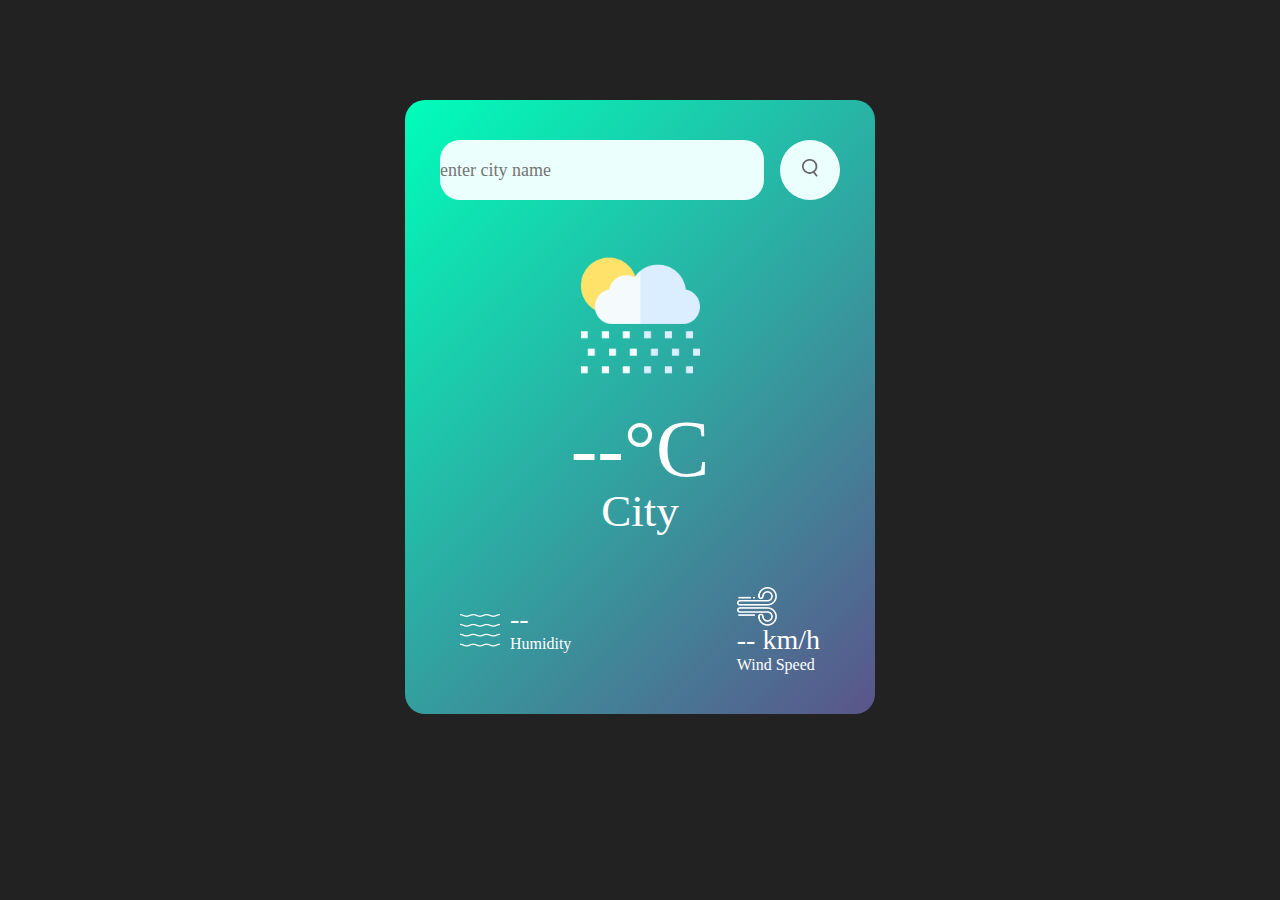
==== Weather App/index.html @ e662422d "Weather App" ====
<!DOCTYPE html>
<html lang="en">
<head>
    <meta charset="UTF-8">
    <meta name="viewport" content="width=device-width, initial-scale=1.0">
    <title>Weather App</title>
    <link rel="stylesheet" href="./style.css"/>
</head>
<body>
    <div class="container">
        <div class ="search">
            <input  type="text" placeholder="enter city name" spellcheck="false"/>
            <button><img src="images/search.png"></button>
        </div>
        <div class="weather">
            <img src="images/rain.png" class="weather-icon">
            <h1 class="temp">--°C</h1>
            <h2 class="city">City</h2>
            <div class="details">

                <div class="col">
                    <img src="images/humidity.png">
                    <div><p class="humidity">--</p>
                    <p>Humidity</p></div>
                </div>
        
                <div class="col">
                   <div><img src="images/wind.png">
                    <p class="wind">-- km/h</p>
                    <p>Wind Speed</p></div>
                </div>

            </div>
        </div>
    </div>
</body>
</html>
---- Weather App/style.css ----
*{
    margin: 0;
    padding: 0;
    font-family: 'Poppins','sans-serif';
    box-sizing: border-box;
}

body{
    background: #222;
}

.container{
    width:90%;
    max-width: 470px;
    background: linear-gradient(135deg, #00feba, #5b548a);
    color: #fff;
    margin: 100px auto 0;
    border-radius: 20px;
    padding: 40px 35px;
    text-align: center;
}

.search{
    width: 100%;
    display: flex;
    align-items: center;
    justify-content: space-between;
}

.search input{
    height: 60px;
    border-radius: 20px;
    color: rgb(0, 0, 0);
    font-size: 18px;
    margin-right: 16px;
    cursor: pointer;
    border: 0;
    outline:0;
    background: #ebfffc;
    flex: 1;
}

.search button{
    border: 0;
    outline: 0;
    background: #ebfffc;
    border-radius: 50%;
    width: 60px;
    height: 60px;
    cursor: pointer;
}

.search button img{
    width: 16px;
}

.weather-icon{
    width: 170px;
    margin-top: 30px;
}

.weather h1{
    font-weight: 500;
    font-size: 80px;
}
.weather h2{
    font-weight: 400;
    font-size: 45px;
    margin-top: -10px;
}
.details{
    display: flex;
    justify-content: space-between;
    align-items: center;
    padding: 0 20px;
    margin-top: 50px;

}

.col{
    display: flex;
    align-items: center;
    text-align: left;

}

.col img{
    width: 40px;
    margin-right: 10px;
}
.humidity, .wind{
    font-size: 28px;
    margin-top: -6px;
}


.weather{
    /* display: none; */
}
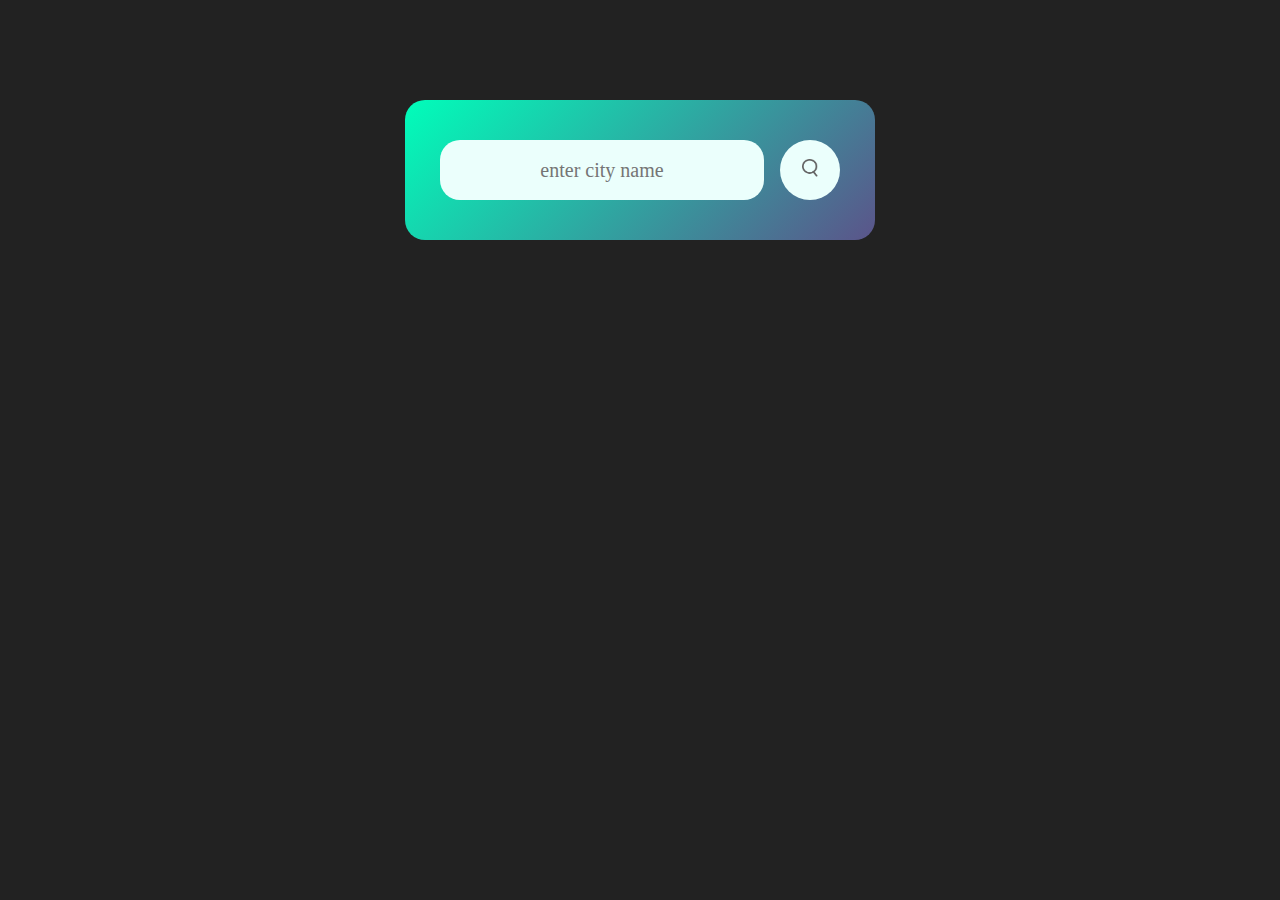
==== commit 56d57278: "Qr Code" ====
--- a/Weather App/index.html
+++ b/Weather App/index.html
@@ -1,37 +1,41 @@
 <!DOCTYPE html>
 <html lang="en">
-<head>
-    <meta charset="UTF-8">
-    <meta name="viewport" content="width=device-width, initial-scale=1.0">
+  <head>
+    <meta charset="UTF-8" />
+    <meta name="viewport" content="width=device-width, initial-scale=1.0" />
     <title>Weather App</title>
-    <link rel="stylesheet" href="./style.css"/>
-</head>
-<body>
+    <link rel="stylesheet" href="./style.css" />
+  </head>
+  <body>
     <div class="container">
-        <div class ="search">
-            <input  type="text" placeholder="enter city name" spellcheck="false"/>
-            <button><img src="images/search.png"></button>
+      <div class="search">
+        <input type="text" placeholder="enter city name" spellcheck="false" />
+        <button><img src="images/search.png" /></button>
+      </div>
+      <div class="catch-block"></div>
+      <div class="weather">
+        <img src="images/rain.png" class="weather-icon" />
+        <h1 class="temp">--°C</h1>
+        <h2 class="city">City</h2>
+        <div class="details">
+          <div class="col">
+            <img src="images/humidity.png" />
+            <div>
+              <p class="humidity">--</p>
+              <p>Humidity</p>
+            </div>
+          </div>
+
+          <div class="col">
+            <div>
+              <img src="images/wind.png" />
+              <p class="wind">-- km/h</p>
+              <p>Wind Speed</p>
+            </div>
+          </div>
         </div>
-        <div class="weather">
-            <img src="images/rain.png" class="weather-icon">
-            <h1 class="temp">--°C</h1>
-            <h2 class="city">City</h2>
-            <div class="details">
-
-                <div class="col">
-                    <img src="images/humidity.png">
-                    <div><p class="humidity">--</p>
-                    <p>Humidity</p></div>
-                </div>
-        
-                <div class="col">
-                   <div><img src="images/wind.png">
-                    <p class="wind">-- km/h</p>
-                    <p>Wind Speed</p></div>
-                </div>
-
-            </div>
-        </div>
+      </div>
     </div>
-</body>
-</html>+    <script src="script.js"></script>
+  </body>
+</html>
--- a/Weather App/style.css
+++ b/Weather App/style.css
@@ -1,99 +1,103 @@
-*{
-    margin: 0;
-    padding: 0;
-    font-family: 'Poppins','sans-serif';
-    box-sizing: border-box;
+* {
+  margin: 0;
+  padding: 0;
+  font-family: "Poppins", "sans-serif";
+  box-sizing: border-box;
 }
 
-body{
-    background: #222;
+body {
+  background: #222;
 }
 
-.container{
-    width:90%;
-    max-width: 470px;
-    background: linear-gradient(135deg, #00feba, #5b548a);
-    color: #fff;
-    margin: 100px auto 0;
-    border-radius: 20px;
-    padding: 40px 35px;
-    text-align: center;
+.container {
+  width: 90%;
+  max-width: 470px;
+  background: linear-gradient(135deg, #00feba, #5b548a);
+  color: #fff;
+  margin: 100px auto 0;
+  border-radius: 20px;
+  padding: 40px 35px;
+  text-align: center;
 }
 
-.search{
-    width: 100%;
-    display: flex;
-    align-items: center;
-    justify-content: space-between;
+.search {
+  width: 100%;
+  display: flex;
+  align-items: center;
+  justify-content: space-between;
 }
 
-.search input{
-    height: 60px;
-    border-radius: 20px;
-    color: rgb(0, 0, 0);
-    font-size: 18px;
-    margin-right: 16px;
-    cursor: pointer;
-    border: 0;
-    outline:0;
-    background: #ebfffc;
-    flex: 1;
+.search input {
+  text-align: center;
+  height: 60px;
+  border-radius: 20px;
+  color: rgb(0, 0, 0);
+  font-size: 20px;
+  margin-right: 16px;
+  cursor: pointer;
+  border: 0;
+  outline: 0;
+  background: #ebfffc;
+  flex: 1;
 }
 
-.search button{
-    border: 0;
-    outline: 0;
-    background: #ebfffc;
-    border-radius: 50%;
-    width: 60px;
-    height: 60px;
-    cursor: pointer;
+.search button {
+  border: 0;
+  outline: 0;
+  background: #ebfffc;
+  border-radius: 50%;
+  width: 60px;
+  height: 60px;
+  cursor: pointer;
 }
 
-.search button img{
-    width: 16px;
+.search button img {
+  width: 16px;
 }
 
-.weather-icon{
-    width: 170px;
-    margin-top: 30px;
+.weather-icon {
+  width: 170px;
+  margin-top: 30px;
 }
 
-.weather h1{
-    font-weight: 500;
-    font-size: 80px;
+.weather h1 {
+  font-weight: 500;
+  font-size: 80px;
 }
-.weather h2{
-    font-weight: 400;
-    font-size: 45px;
-    margin-top: -10px;
+.weather h2 {
+  font-weight: 400;
+  font-size: 45px;
+  margin-top: -10px;
 }
-.details{
-    display: flex;
-    justify-content: space-between;
-    align-items: center;
-    padding: 0 20px;
-    margin-top: 50px;
-
+.details {
+  display: flex;
+  justify-content: space-between;
+  align-items: center;
+  padding: 0 20px;
+  margin-top: 50px;
 }
 
-.col{
-    display: flex;
-    align-items: center;
-    text-align: left;
-
+.col {
+  display: flex;
+  align-items: center;
+  text-align: left;
 }
 
-.col img{
-    width: 40px;
-    margin-right: 10px;
+.col img {
+  width: 40px;
+  margin-right: 10px;
 }
-.humidity, .wind{
-    font-size: 28px;
-    margin-top: -6px;
+.humidity,
+.wind {
+  font-size: 28px;
+  margin-top: -6px;
 }
-
-
-.weather{
-    /* display: none; */
-}+.catch-block {
+  margin-top: 50px;
+  font-size: xx-large;
+  color: black;
+}
+.weather,
+.catch-block {
+  display: none;
+}
